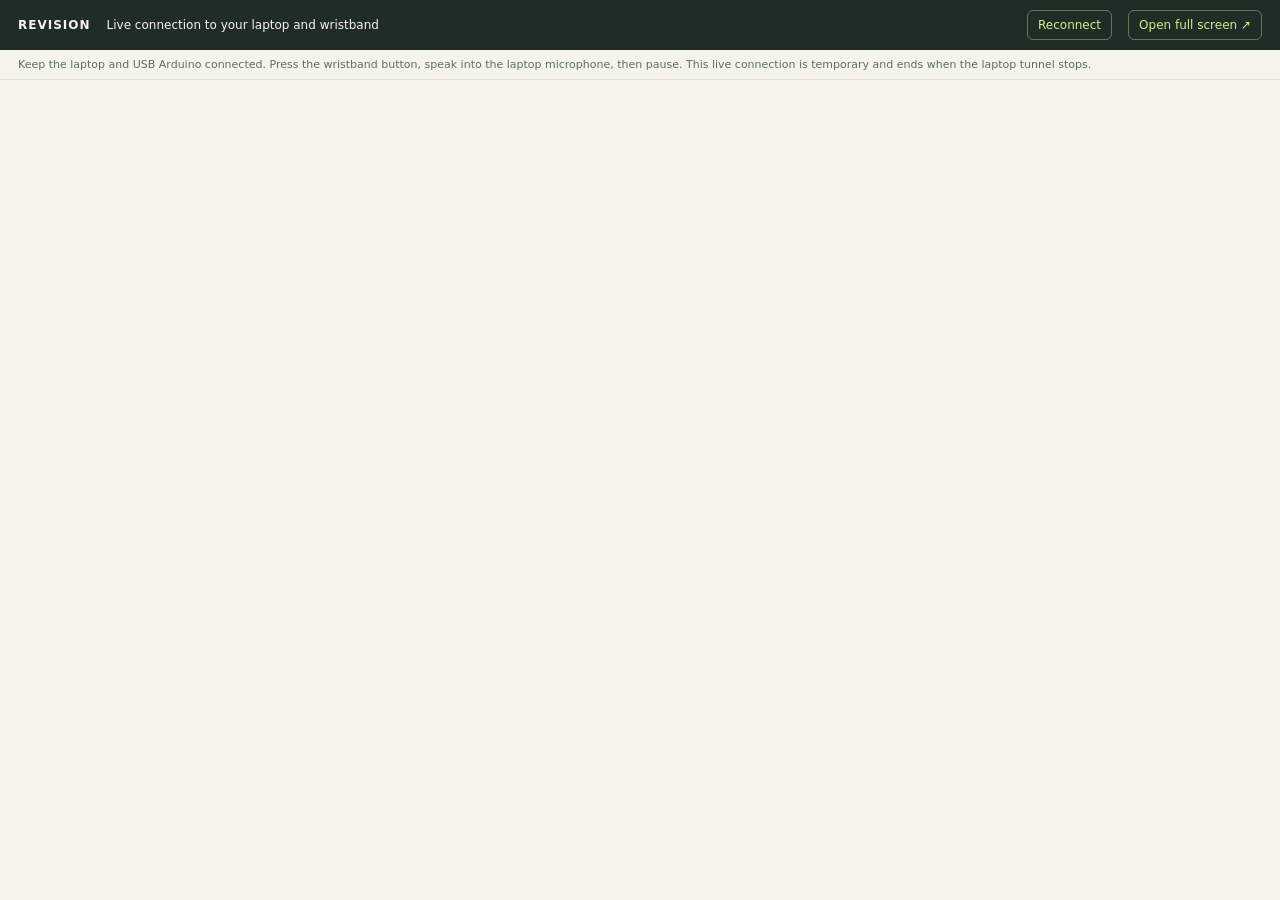
==== app/vercel-site/index.html @ 0f7a4f1e "[app] Add Vercel deployment for remote live guidance" ====
<!doctype html>
<html lang="en">
<head>
  <meta charset="utf-8">
  <meta name="viewport" content="width=device-width,initial-scale=1,viewport-fit=cover">
  <meta name="theme-color" content="#202d26">
  <title>REVISION · Live hand guidance</title>
  <style>
    *{box-sizing:border-box}html,body{margin:0;height:100%;background:#f4f4ec;color:#202d26;font-family:system-ui,sans-serif}body{display:flex;flex-direction:column;height:100dvh}.connection{display:flex;align-items:center;gap:16px;padding:10px 18px;background:#202d26;color:#f4f4ec;font-size:12px;flex-wrap:wrap}.connection strong{letter-spacing:1px}.connection span{flex:1}.connection a,.connection button{font:inherit;color:#d4ed8b;background:none;border:1px solid #69755d;padding:7px 10px;border-radius:6px;text-decoration:none;cursor:pointer}iframe{border:0;flex:1;width:100%;min-height:0;background:#f4f4ec}a:focus-visible,button:focus-visible{outline:3px solid #d4ed8b;outline-offset:2px}.help{padding:8px 18px;font-size:11px;color:#626d5b;margin:0;border-bottom:1px solid #dedfd3}noscript{padding:20px}@media(max-width:600px){.connection{gap:8px;padding:9px 12px}.connection span{flex-basis:100%;order:3;font-size:11px}.help{padding:8px 12px}}
  </style>
</head>
<body>
  <header class="connection"><strong>REVISION</strong><span>Live connection to your laptop and wristband</span><button id="reconnect" type="button">Reconnect</button><a id="open" href="https://textbooks-balloon-metres-music.trycloudflare.com" target="_blank" rel="noopener">Open full screen ↗</a></header>
  <p class="help">Keep the laptop and USB Arduino connected. Press the wristband button, speak into the laptop microphone, then pause. This live connection is temporary and ends when the laptop tunnel stops.</p>
  <iframe id="revision" title="REVISION live camera and wristband controls" src="https://textbooks-balloon-metres-music.trycloudflare.com" allow="fullscreen" allowfullscreen></iframe>
  <noscript>Open the full-screen link above to use REVISION.</noscript>
  <script>document.getElementById('reconnect').addEventListener('click',()=>{document.getElementById('revision').src=document.getElementById('open').href;});</script>
</body>
</html>
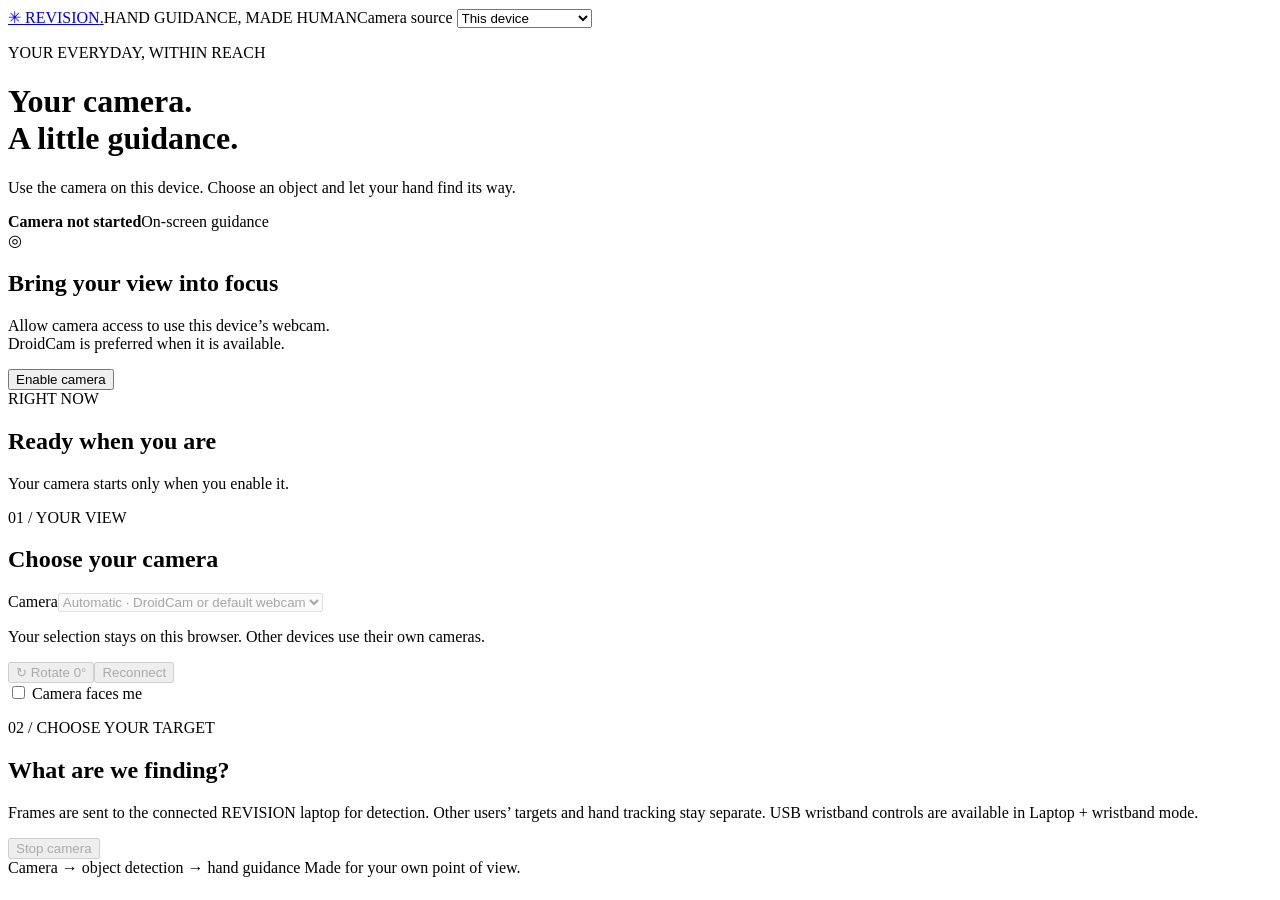
==== commit 0122a6a1: "[app] Use per-device cameras with DroidCam preference and isolated detection" ====
--- a/app/vercel-site/index.html
+++ b/app/vercel-site/index.html
@@ -1,19 +1,35 @@
 <!doctype html>
 <html lang="en">
 <head>
-  <meta charset="utf-8">
-  <meta name="viewport" content="width=device-width,initial-scale=1,viewport-fit=cover">
-  <meta name="theme-color" content="#202d26">
-  <title>REVISION · Live hand guidance</title>
-  <style>
-    *{box-sizing:border-box}html,body{margin:0;height:100%;background:#f4f4ec;color:#202d26;font-family:system-ui,sans-serif}body{display:flex;flex-direction:column;height:100dvh}.connection{display:flex;align-items:center;gap:16px;padding:10px 18px;background:#202d26;color:#f4f4ec;font-size:12px;flex-wrap:wrap}.connection strong{letter-spacing:1px}.connection span{flex:1}.connection a,.connection button{font:inherit;color:#d4ed8b;background:none;border:1px solid #69755d;padding:7px 10px;border-radius:6px;text-decoration:none;cursor:pointer}iframe{border:0;flex:1;width:100%;min-height:0;background:#f4f4ec}a:focus-visible,button:focus-visible{outline:3px solid #d4ed8b;outline-offset:2px}.help{padding:8px 18px;font-size:11px;color:#626d5b;margin:0;border-bottom:1px solid #dedfd3}noscript{padding:20px}@media(max-width:600px){.connection{gap:8px;padding:9px 12px}.connection span{flex-basis:100%;order:3;font-size:11px}.help{padding:8px 12px}}
-  </style>
+  <meta charset="utf-8"><meta name="viewport" content="width=device-width,initial-scale=1,viewport-fit=cover">
+  <meta name="theme-color" content="#202d26"><title>REVISION · Your camera, within reach</title>
+  <link rel="stylesheet" href="/style.css"><script type="module" src="/camera.js"></script>
 </head>
 <body>
-  <header class="connection"><strong>REVISION</strong><span>Live connection to your laptop and wristband</span><button id="reconnect" type="button">Reconnect</button><a id="open" href="https://textbooks-balloon-metres-music.trycloudflare.com" target="_blank" rel="noopener">Open full screen ↗</a></header>
-  <p class="help">Keep the laptop and USB Arduino connected. Press the wristband button, speak into the laptop microphone, then pause. This live connection is temporary and ends when the laptop tunnel stops.</p>
-  <iframe id="revision" title="REVISION live camera and wristband controls" src="https://textbooks-balloon-metres-music.trycloudflare.com" allow="fullscreen" allowfullscreen></iframe>
-  <noscript>Open the full-screen link above to use REVISION.</noscript>
-  <script>document.getElementById('reconnect').addEventListener('click',()=>{document.getElementById('revision').src=document.getElementById('open').href;});</script>
+  <header><a href="/" class="brand">✳ REVISION<span>.</span></a><span>HAND GUIDANCE, MADE HUMAN</span><label class="mode">Camera source <select id="mode"><option value="device">This device</option><option value="laptop">Laptop + wristband</option></select></label></header>
+  <main id="device-mode">
+    <div class="heading"><p class="eyebrow">YOUR EVERYDAY, WITHIN REACH</p><h1>Your camera.<br>A little guidance.</h1><p>Use the camera on this device. Choose an object and let your hand find its way.</p></div>
+    <div class="workspace">
+      <section class="camera-card" aria-label="Camera and guidance">
+        <div class="camera-heading"><strong id="camera-name">Camera not started</strong><span id="connection">On-screen guidance</span></div>
+        <div class="preview"><video id="video" autoplay playsinline muted hidden></video><canvas id="preview" width="640" height="480" hidden></canvas><div id="placeholder"><span class="camera-icon">◎</span><h2>Bring your view into focus</h2><p>Allow camera access to use this device’s webcam.<br>DroidCam is preferred when it is available.</p><button id="start">Enable camera</button></div></div>
+        <div class="status"><span class="eyebrow">RIGHT NOW</span><h2 id="status" role="status" aria-live="polite">Ready when you are</h2><p id="detail">Your camera starts only when you enable it.</p></div>
+      </section>
+      <aside>
+        <p class="eyebrow">01 / YOUR VIEW</p><h2>Choose your camera</h2>
+        <label for="camera">Camera</label><select id="camera" disabled><option value="">Automatic · DroidCam or default webcam</option></select>
+        <p class="help">Your selection stays on this browser. Other devices use their own cameras.</p>
+        <div class="row"><button id="rotate" class="secondary" disabled>↻ Rotate 0°</button><button id="reconnect" class="secondary" disabled>Reconnect</button></div>
+        <label class="check"><input id="mirror" type="checkbox"> Camera faces me</label>
+        <div class="divider"></div><p class="eyebrow">02 / CHOOSE YOUR TARGET</p><h2>What are we finding?</h2>
+        <div id="targets" class="targets" aria-label="Object to find"></div>
+        <p class="help">Frames are sent to the connected REVISION laptop for detection. Other users’ targets and hand tracking stay separate. USB wristband controls are available in Laptop + wristband mode.</p>
+        <button id="stop" class="secondary full" disabled>Stop camera</button>
+        <p id="error" class="error" role="alert" hidden></p>
+      </aside>
+    </div>
+    <footer>Camera → object detection → hand guidance <span>Made for your own point of view.</span></footer>
+  </main>
+  <section id="laptop-mode" hidden><p class="laptop-help">This mode uses the connected laptop’s configured DroidCam and USB wristband. Speak into the laptop microphone.</p><iframe id="laptop" title="Laptop camera and wristband controls"></iframe></section>
 </body>
 </html>
